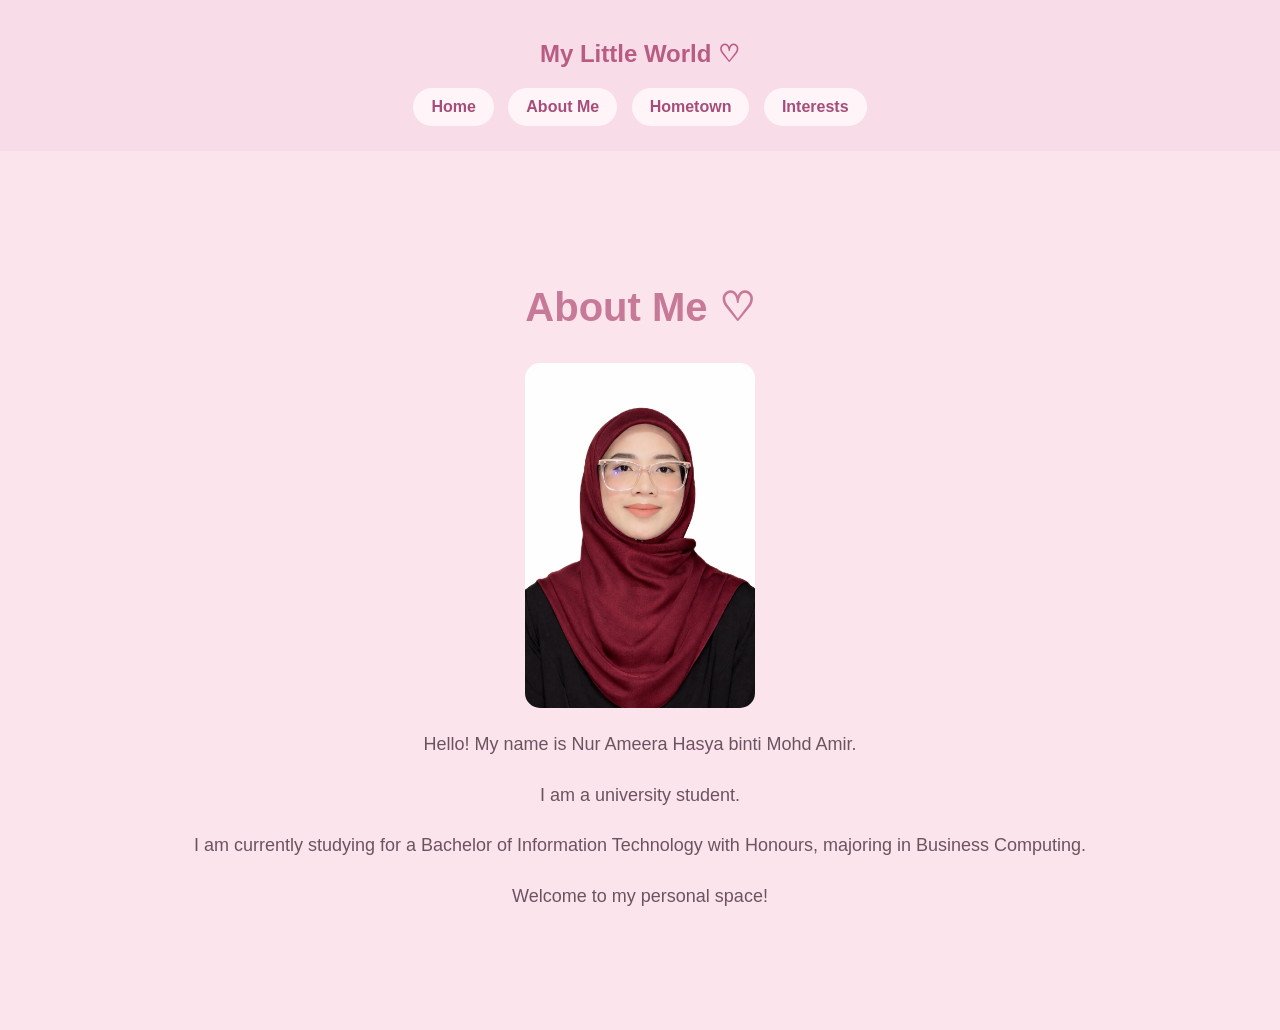
==== about.html @ 3a15216f "Add files via upload" ====
<!DOCTYPE html>
<html lang="en">
<head>
    <meta charset="UTF-8">
    <meta name="viewport" content="width=device-width, initial-scale=1.0">
    <title>About Me</title>
    <link rel="stylesheet" href="style.css">
</head>

<body>

<header>
    <h2>My Little World ♡</h2>
    <nav>
        <a href="index.html">Home</a>
        <a href="about.html">About Me</a>
        <a href="hometown.html">Hometown</a>
        <a href="interests.html">Interests</a>
    </nav>
</header>

<section class="home">
    <h1>About Me ♡</h1>

    <img src="image/myphoto.jpeg" alt="My Photo" class="profile-img">
    
    <p>Hello! My name is Nur Ameera Hasya binti Mohd Amir.</p>
    <p>I am a university student.</p>
    <p>I am currently studying for a Bachelor of Information Technology with Honours, majoring in Business Computing.</p>
    <p>Welcome to my personal space!</p>
</section>

</body>
</html>
---- style.css ----
/* GENERAL STYLE */
body {
    margin: 0;
    padding: 0;
    font-family: Arial, sans-serif;
    background-color: #fff5f8;
    color: #6d5360;
    text-align: center;
}

/* MAIN HEADING */
h1 {
    color: #c77998;
    font-size: 40px;
}

/* PARAGRAPH */
p {
    font-size: 18px;
    line-height: 1.8;
}

/* HOME SECTION */
.home {
    padding: 100px 20px;
    background-color: #fce4ec;
}

/* NAVIGATION MENU */
header {
    background-color: #f8dce8;
    padding: 20px;
    text-align: center;
}

header h2 {
    color: #b85c83;
    margin-bottom: 15px;
}

nav a {
    text-decoration: none;
    color: #a64d79;
    background-color: #fff5f8;
    padding: 10px 18px;
    margin: 5px;
    border-radius: 20px;
    display: inline-block;
    font-weight: bold;
}

nav a:hover {
    background-color: #e8a9c4;
    color: white;
}

.interest-card {
    background-color: #fff0f5;
    padding: 25px;
    margin: 20px auto;
    max-width: 500px;
    border-radius: 20px;
    border: 1px solid #f2c5d7;
    text-align: center;
}

.interest-card h2 {
    color: #b85c83;
    font-size: 24px;
}

.interest-card p {
    color: #66545d;
    font-size: 16px;
}

.interest-img {
    width: 220px;
    height: 160px;
    object-fit: cover;
    border-radius: 12px;
    display: block;
    margin: 15px auto;
    max-width: 100%;
}

.profile-img {
    width: 230px;
    height: auto;
    object-fit: contain;
    display: block;
    margin: 20px auto;
    border-radius: 15px;
}
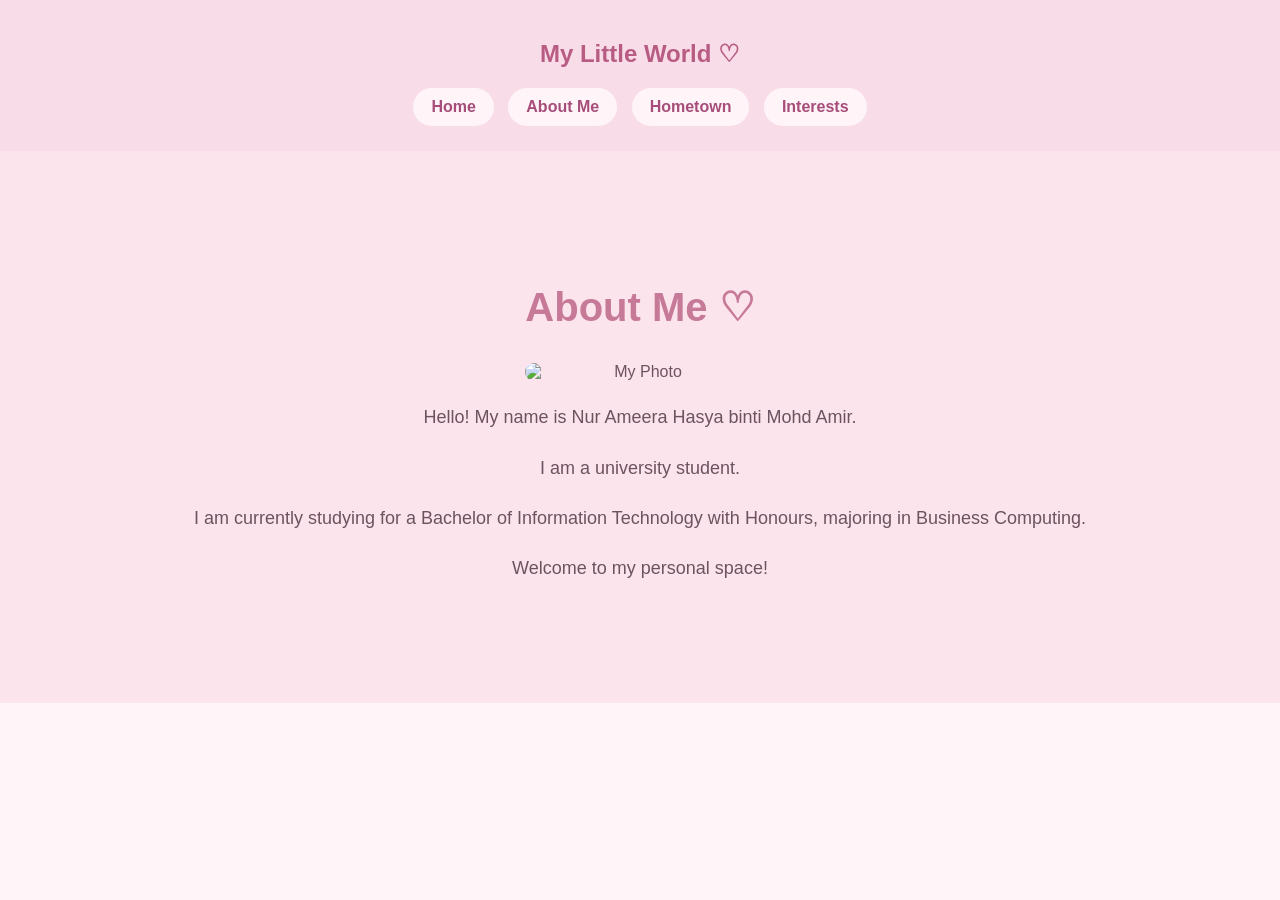
==== commit d383df8a: "about.html" ====
--- a/about.html
+++ b/about.html
@@ -22,8 +22,8 @@
 <section class="home">
     <h1>About Me ♡</h1>
 
-    <img src="image/myphoto.jpeg" alt="My Photo" class="profile-img">
-    
+    <img src="image/my-photo.jpeg" alt="My Photo" class="profile-img">
+
     <p>Hello! My name is Nur Ameera Hasya binti Mohd Amir.</p>
     <p>I am a university student.</p>
     <p>I am currently studying for a Bachelor of Information Technology with Honours, majoring in Business Computing.</p>
@@ -31,4 +31,4 @@
 </section>
 
 </body>
-</html>+</html>
